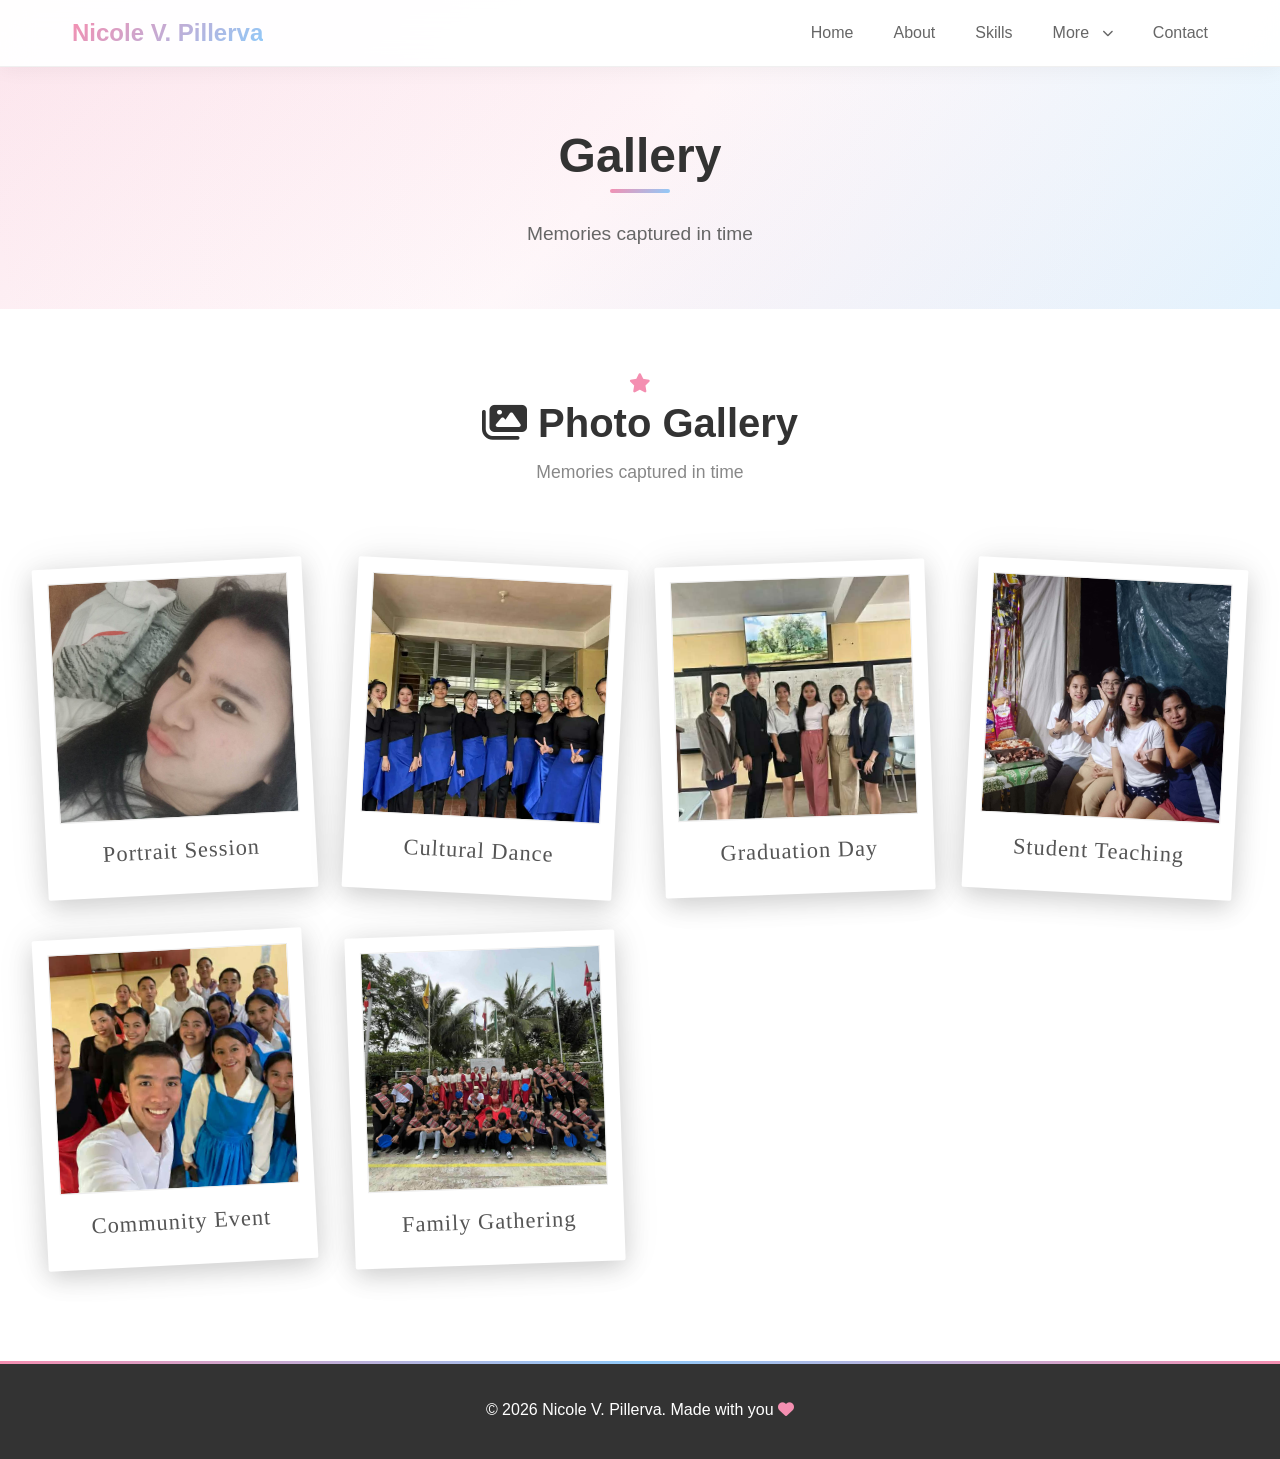
==== section/gallery.html @ 2eb4b830 "Add files via upload" ====
<!DOCTYPE html>
<html lang="en">
<head>
    <meta charset="UTF-8">
    <meta name="viewport" content="width=device-width, initial-scale=1.0">
    <title>Gallery - Nicole Pillerva</title>
    <link rel="stylesheet" href="https://cdnjs.cloudflare.com/ajax/libs/font-awesome/6.4.0/css/all.min.css">
    <link rel="stylesheet" href="../style.css">
    <meta name="description" content="Gallery of Nicole Pillerva">
    <meta name="theme-color" content="#f48fb1">
</head>
<body>
    <nav>
        <div class="nav-container">
            <div class="logo">Nicole V. Pillerva</div>
            <ul class="nav-links" id="navLinks">
                <li><a href="../index.html">Home</a></li>
                <li><a href="../index.html#about">About</a></li>
                <li><a href="../index.html#skills">Skills</a></li>
                <li class="dropdown">
                    <a href="#" class="dropdown-toggle">
                        More
                        <i class="fas fa-chevron-down dropdown-arrow"></i>
                    </a>
                    <div class="dropdown-content">
                        <a href="family.html">Family Background</a>
                        <a href="interest.html">Interest & Hobby</a>
                        <a href="gallery.html">Gallery</a>
                        <a href="advocates.html">Advocates</a>
                        <a href="whereabouts.html">Whereabouts</a>
                    </div>
                </li>
                <li><a href="../index.html#contact">Contact</a></li>
            </ul>
            <button class="mobile-menu" id="mobileMenu">
                <i class="fas fa-bars"></i>
            </button>
        </div>
    </nav>

    <section class="page-header" id="gallery">
        <div class="page-header-content">
            <h1>Gallery</h1>
            <p>Memories captured in time</p>
        </div>
    </section>

    <section class="content-section">
        <div class="container">
            <h2 class="section-title"><i class="fas fa-images"></i> Photo Gallery</h2>
            <p class="section-subtitle">Memories captured in time</p>
            <div class="polaroid-gallery">
                <div class="polaroid">
                    <div class="polaroid-img">
                        <img src="../img/profile.jpg" alt="Nicole Portrait">
                    </div>
                    <div class="polaroid-caption">Portrait Session</div>
                </div>
                <div class="polaroid">
                    <div class="polaroid-img">
                        <img src="../img/55b99690-2a90-461f-9fbb-7916fe6a47c3.jpg" alt="Dance Performance">
                    </div>
                    <div class="polaroid-caption">Cultural Dance</div>
                </div>
                <div class="polaroid">
                    <div class="polaroid-img">
                        <img src="../img/67cd6345-a630-44bd-90f7-49e48e823848.jpg" alt="Graduation">
                    </div>
                    <div class="polaroid-caption">Graduation Day</div>
                </div>
                <div class="polaroid">
                    <div class="polaroid-img">
                        <img src="../img/a69e9236-5b2d-4f65-a73d-b04469839ea3.jpg" alt="Teaching">
                    </div>
                    <div class="polaroid-caption">Student Teaching</div>
                </div>
                <div class="polaroid">
                    <div class="polaroid-img">
                        <img src="../img/ed9f2ef9-8a81-4617-93a9-6d32180fe4b9.jpg" alt="Community Event">
                    </div>
                    <div class="polaroid-caption">Community Event</div>
                </div>
                <div class="polaroid">
                    <div class="polaroid-img">
                        <img src="../img/fda7e0de-f77c-469b-8553-8c300035c9ac.jpg" alt="Family Gathering">
                    </div>
                    <div class="polaroid-caption">Family Gathering</div>
                </div>
            </div>
        </div>
    </section>

    <footer>
        <p>© 2026 Nicole V. Pillerva. Made with you <i class="fas fa-heart" style="color: #f48fb1;"></i></p>
    </footer>

    <script>
        // Mobile menu
        const mobileMenu = document.getElementById('mobileMenu');
        const navLinks = document.getElementById('navLinks');

        mobileMenu.addEventListener('click', () => {
            navLinks.classList.toggle('active');
            const icon = mobileMenu.querySelector('i');
            icon.classList.toggle('fa-bars');
            icon.classList.toggle('fa-times');
        });

        // Dropdown toggle for mobile
        const dropdownToggle = document.querySelector('.dropdown-toggle');
        const dropdown = document.querySelector('.dropdown');

        dropdownToggle.addEventListener('click', (e) => {
            if (window.innerWidth <= 768) {
                e.preventDefault();
                dropdown.classList.toggle('active');
            }
        });

        // Smooth scrolling
        document.querySelectorAll('a[href^="#"]').forEach(anchor => {
            anchor.addEventListener('click', function (e) {
                e.preventDefault();
                const target = document.querySelector(this.getAttribute('href'));
                if (target) {
                    target.scrollIntoView({ behavior: 'smooth' });
                    navLinks.classList.remove('active');
                }
            });
        });
    </script>
</body>
</html>
---- style.css ----
* {
    margin: 0;
    padding: 0;
    box-sizing: border-box;
}

body {
    font-family: 'Segoe UI', Tahoma, Geneva, Verdana, sans-serif;
    background: #ffffff;
    color: #333;
    overflow-x: hidden;
}

/* Navigation */
nav {
    position: fixed;
    top: 0;
    width: 100%;
    background: rgba(255, 255, 255, 0.95);
    backdrop-filter: blur(15px);
    border-bottom: 1px solid #f0f0f0;
    z-index: 1000;
    box-shadow: 0 2px 20px rgba(0,0,0,0.05);
}

.nav-container {
    max-width: 1200px;
    margin: 0 auto;
    padding: 1.2rem 2rem;
    display: flex;
    justify-content: space-between;
    align-items: center;
}

.logo {
    font-size: 1.5rem;
    font-weight: bold;
    background: linear-gradient(135deg, #f48fb1, #90caf9);
    -webkit-background-clip: text;
    -webkit-text-fill-color: transparent;
    background-clip: text;
}

.nav-links {
    display: flex;
    gap: 2.5rem;
    list-style: none;
    align-items: center;
}

.nav-links a {
    text-decoration: none;
    color: #666;
    font-weight: 500;
    transition: color 0.3s;
    position: relative;
}

.nav-links a::after {
    content: '';
    position: absolute;
    bottom: -5px;
    left: 0;
    width: 0;
    height: 2px;
    background: #f48fb1;
    transition: width 0.3s;
}

.nav-links a:hover {
    color: #f48fb1;
}

.nav-links a:hover::after {
    width: 100%;
}

/* Dropdown Styles */
.dropdown {
    position: relative;
}

.dropdown-toggle {
    display: flex;
    align-items: center;
    gap: 0.5rem;
    cursor: pointer;
}

.dropdown-toggle::after {
    content: '\f078';
    font-family: 'Font Awesome 6 Free';
    font-weight: 900;
    font-size: 0.75rem;
    transition: transform 0.3s;
}

.dropdown:hover .dropdown-toggle::after {
    transform: rotate(180deg);
}

.dropdown-content {
    display: none;
    position: absolute;
    top: 100%;
    left: 0;
    background: white;
    min-width: 200px;
    border-radius: 12px;
    box-shadow: 0 10px 40px rgba(0,0,0,0.15);
    padding: 0.5rem 0;
    opacity: 0;
    transform: translateY(10px);
    transition: all 0.3s ease;
}

.dropdown:hover .dropdown-content {
    display: block;
    opacity: 1;
    transform: translateY(0);
}

.dropdown-content a {
    display: block;
    padding: 0.75rem 1.5rem;
    color: #666;
    font-weight: 500;
    transition: all 0.3s;
    position: relative;
}

.dropdown-content a::before {
    content: '';
    position: absolute;
    left: 0;
    top: 50%;
    transform: translateY(-50%);
    width: 0;
    height: 2px;
    background: #f48fb1;
    transition: width 0.3s;
}

.dropdown-content a:hover {
    background: linear-gradient(135deg, #fce4ec, #e3f2fd);
    color: #f48fb1;
    padding-left: 2rem;
}

.dropdown-content a:hover::before {
    width: 8px;
}

.dropdown-arrow {
    display: none;
}

@media (min-width: 769px) {
    .dropdown-arrow {
        display: inline-block;
        margin-left: 0.3rem;
        font-size: 0.7rem;
        transition: transform 0.3s;
    }

    .dropdown:hover .dropdown-arrow {
        transform: rotate(180deg);
    }
}

.mobile-menu {
    display: none;
    background: none;
    border: none;
    font-size: 1.5rem;
    color: #666;
    cursor: pointer;
}

/* Hero Section */
.hero {
    min-height: 100vh;
    display: flex;
    align-items: center;
    justify-content: center;
    padding: 6rem 2rem 4rem;
    background: linear-gradient(135deg, #fce4ec 0%, #ffffff 50%, #e3f2fd 100%);
    position: relative;
    overflow: hidden;
}

.hero-content {
    max-width: 1200px;
    display: grid;
    grid-template-columns: 1fr 1fr;
    gap: 4rem;
    align-items: center;
}

.hero-text h1 {
    font-size: 3.5rem;
    margin-bottom: 1rem;
    color: #333;
}

.hero-text .subtitle {
    font-size: 1.5rem;
    color: #f48fb1;
    font-weight: 600;
    margin-bottom: 1.5rem;
}

.hero-text p {
    font-size: 1.1rem;
    line-height: 1.8;
    color: #666;
    margin-bottom: 2rem;
}

.cta-buttons {
    display: flex;
    gap: 1rem;
}

.btn {
    padding: 1rem 2rem;
    border-radius: 50px;
    font-weight: 600;
    text-decoration: none;
    transition: all 0.3s;
    display: inline-flex;
    align-items: center;
    gap: 0.5rem;
}

.btn-primary {
    background: linear-gradient(135deg, #f48fb1, #f06292);
    color: white;
    box-shadow: 0 5px 20px rgba(244, 143, 177, 0.3);
}

.btn-primary:hover {
    transform: translateY(-3px);
    box-shadow: 0 8px 30px rgba(244, 143, 177, 0.4);
}

.btn-secondary {
    background: white;
    color: #f48fb1;
    border: 2px solid #f48fb1;
}

.btn-secondary:hover {
    background: #f48fb1;
    color: white;
}

/* Profile Image */
.hero-image {
    position: relative;
    display: flex;
    justify-content: center;
}

.profile-container {
    position: relative;
    width: 400px;
    height: 400px;
}

.profile-wrapper {
    width: 100%;
    height: 100%;
    border-radius: 50%;
    padding: 8px;
    background: linear-gradient(135deg, #f8bbd0, #90caf9, #f48fb1);
    background-size: 200% 200%;
    animation: gradient-rotate 4s ease infinite;
    box-shadow: 0 15px 50px rgba(244, 143, 177, 0.3);
}

@keyframes gradient-rotate {
    0%, 100% { background-position: 0% 50%; }
    50% { background-position: 100% 50%; }
}

.profile-img {
    width: 100%;
    height: 100%;
    border-radius: 50%;
    object-fit: cover;
    background: white;
    border: 6px solid white;
}

/* About Section */
.about-section {
    padding: 6rem 2rem;
    background: white;
}

.about-container {
    max-width: 1200px;
    margin: 0 auto;
}

.section-title {
    text-align: center;
    font-size: 2.5rem;
    margin-bottom: 3rem;
    color: #333;
}

.about-grid {
    display: grid;
    grid-template-columns: repeat(auto-fit, minmax(300px, 1fr));
    gap: 2rem;
    margin-top: 3rem;
}

.about-card {
    background: linear-gradient(135deg, #fce4ec, #e3f2fd);
    padding: 2rem;
    border-radius: 20px;
    text-align: center;
    transition: transform 0.3s;
}

.about-card:hover {
    transform: translateY(-10px);
}

.about-card i {
    font-size: 3rem;
    color: #f48fb1;
    margin-bottom: 1rem;
}

.about-card h3 {
    font-size: 1.5rem;
    margin-bottom: 1rem;
    color: #333;
}

.about-card p {
    color: #666;
    line-height: 1.6;
}

/* Skills Section */
.skills-section {
    padding: 6rem 2rem;
    background: linear-gradient(135deg, #fce4ec 0%, #e3f2fd 100%);
}

.skills-container {
    max-width: 1000px;
    margin: 0 auto;
}

.skills-grid {
    display: grid;
    grid-template-columns: repeat(auto-fit, minmax(250px, 1fr));
    gap: 1.5rem;
    margin-top: 3rem;
}

.skill-item {
    background: white;
    padding: 1.5rem;
    border-radius: 15px;
    box-shadow: 0 5px 20px rgba(0,0,0,0.08);
    transition: all 0.3s;
}

.skill-item:hover {
    transform: translateY(-5px);
    box-shadow: 0 10px 30px rgba(244, 143, 177, 0.2);
}

.skill-item h4 {
    color: #f48fb1;
    margin-bottom: 0.5rem;
    font-size: 1.1rem;
}

.skill-item p {
    color: #666;
    font-size: 0.95rem;
}

/* Contact Section */
.contact-section {
    padding: 6rem 2rem;
    background: white;
    text-align: center;
}

.contact-container {
    max-width: 800px;
    margin: 0 auto;
    text-align: center;
}

.contact-info {
    display: flex;
    justify-content: center;
    align-items: center;
    gap: 2rem;
    margin-top: 3rem;
    flex-wrap: wrap;
}

.contact-item {
    display: flex;
    align-items: center;
    justify-content: center;
    gap: 1rem;
    padding: 1.5rem 2rem;
    background: linear-gradient(135deg, #fce4ec, #e3f2fd);
    border-radius: 15px;
    transition: all 0.3s;
    min-width: 280px;
}

.contact-item:hover {
    transform: translateY(-5px);
}

.contact-item i {
    font-size: 2rem;
    color: #f48fb1;
}

.contact-item a {
    color: #666;
    text-decoration: none;
    font-weight: 500;
}

.social-links {
    display: flex;
    justify-content: center;
    gap: 1.5rem;
    margin-top: 3rem;
}

.social-link {
    width: 60px;
    height: 60px;
    border-radius: 50%;
    background: linear-gradient(135deg, #f48fb1, #90caf9);
    display: flex;
    align-items: center;
    justify-content: center;
    color: white;
    font-size: 1.5rem;
    transition: all 0.3s;
    text-decoration: none;
}

.social-link:hover {
    transform: translateY(-5px) scale(1.1);
    box-shadow: 0 10px 30px rgba(244, 143, 177, 0.4);
}

/* Footer */
footer {
    background: #333;
    color: white;
    text-align: center;
    padding: 2rem;
}

/* Page Header */
.page-header {
    padding: 8rem 2rem 4rem;
    background: linear-gradient(135deg, #fce4ec 0%, #ffffff 50%, #e3f2fd 100%);
    text-align: center;
    position: relative;
    overflow: hidden;
}

.page-header::before {
    content: '';
    position: absolute;
    top: -50%;
    left: -50%;
    width: 200%;
    height: 200%;
    background: radial-gradient(circle, rgba(244, 143, 177, 0.1) 0%, transparent 50%);
    animation: float 15s ease-in-out infinite;
}

@keyframes float {
    0%, 100% { transform: translate(0, 0); }
    50% { transform: translate(30px, 30px); }
}

.page-header-content {
    max-width: 800px;
    margin: 0 auto;
    position: relative;
    z-index: 1;
}

.page-header h1 {
    font-size: 3rem;
    color: #333;
    margin-bottom: 1rem;
    position: relative;
    display: inline-block;
}

.page-header h1::after {
    content: '';
    position: absolute;
    bottom: -10px;
    left: 50%;
    transform: translateX(-50%);
    width: 60px;
    height: 4px;
    background: linear-gradient(135deg, #f48fb1, #90caf9);
    border-radius: 2px;
}

.page-header p {
    font-size: 1.2rem;
    color: #666;
    margin-top: 1.5rem;
}

/* Content Section */
.content-section {
    padding: 4rem 2rem;
    background: white;
}

.container {
    max-width: 1200px;
    margin: 0 auto;
}

.content-card {
    background: linear-gradient(135deg, #fce4ec, #e3f2fd);
    padding: 3rem;
    border-radius: 20px;
    text-align: center;
}

.content-card h2 {
    font-size: 2rem;
    color: #333;
    margin-bottom: 1rem;
}

.content-card h2 i {
    color: #f48fb1;
    margin-right: 0.5rem;
}

.content-card p {
    color: #666;
    font-size: 1.1rem;
    line-height: 1.8;
}

/* Section Divider */
.section-divider {
    height: 1px;
    background: linear-gradient(90deg, transparent, #f48fb1, transparent);
    margin: 2rem 0;
    opacity: 0.5;
}

/* Enhanced Card Styles */
.about-card {
    background: linear-gradient(135deg, #fce4ec, #e3f2fd);
    padding: 2.5rem 2rem;
    border-radius: 20px;
    text-align: center;
    transition: all 0.4s ease;
    position: relative;
    overflow: hidden;
}

.about-card::before {
    content: '';
    position: absolute;
    top: 0;
    left: 0;
    right: 0;
    height: 4px;
    background: linear-gradient(135deg, #f48fb1, #90caf9);
    transform: scaleX(0);
    transition: transform 0.4s ease;
}

.about-card:hover::before {
    transform: scaleX(1);
}

.about-card:hover {
    transform: translateY(-10px);
    box-shadow: 0 20px 40px rgba(244, 143, 177, 0.2);
}

.about-card i {
    font-size: 3rem;
    color: #f48fb1;
    margin-bottom: 1.5rem;
    transition: transform 0.4s ease;
}

.about-card:hover i {
    transform: scale(1.1) rotate(5deg);
}

.about-card h3 {
    font-size: 1.5rem;
    margin-bottom: 1rem;
    color: #333;
}

.about-card p {
    color: #666;
    line-height: 1.7;
}

/* Enhanced Skill Item */
.skill-item {
    background: white;
    padding: 2rem 1.5rem;
    border-radius: 15px;
    box-shadow: 0 5px 20px rgba(0,0,0,0.08);
    transition: all 0.4s ease;
    border: 1px solid transparent;
}

.skill-item:hover {
    transform: translateY(-8px) scale(1.02);
    box-shadow: 0 15px 40px rgba(244, 143, 177, 0.25);
    border-color: #f48fb1;
}

.skill-item h4 {
    color: #f48fb1;
    margin-bottom: 0.75rem;
    font-size: 1.2rem;
    display: flex;
    align-items: center;
    gap: 0.75rem;
}

.skill-item h4 i {
    font-size: 1.4rem;
}

.skill-item p {
    color: #666;
    font-size: 0.95rem;
    line-height: 1.6;
}

/* Enhanced Contact Item */
.contact-item {
    display: flex;
    align-items: center;
    gap: 1.25rem;
    padding: 1.75rem 2.25rem;
    background: linear-gradient(135deg, #fce4ec, #e3f2fd);
    border-radius: 15px;
    transition: all 0.4s ease;
    border: 2px solid transparent;
}

.contact-item:hover {
    transform: translateY(-5px) scale(1.02);
    box-shadow: 0 15px 35px rgba(244, 143, 177, 0.25);
    border-color: #f48fb1;
}

.contact-item i {
    font-size: 2.2rem;
    color: #f48fb1;
    transition: transform 0.4s ease;
}

.contact-item:hover i {
    transform: scale(1.15) rotate(10deg);
}

.contact-item a {
    color: #555;
    text-decoration: none;
    font-weight: 600;
    font-size: 1rem;
    transition: color 0.3s;
}

.contact-item a:hover {
    color: #f48fb1;
}

/* Enhanced Social Links */
.social-links {
    display: flex;
    justify-content: center;
    gap: 1.5rem;
    margin-top: 3rem;
}

.social-link {
    width: 60px;
    height: 60px;
    border-radius: 50%;
    background: linear-gradient(135deg, #f48fb1, #90caf9);
    display: flex;
    align-items: center;
    justify-content: center;
    color: white;
    font-size: 1.5rem;
    transition: all 0.4s ease;
    text-decoration: none;
    position: relative;
    overflow: hidden;
}

.social-link::before {
    content: '';
    position: absolute;
    top: 0;
    left: 0;
    right: 0;
    bottom: 0;
    background: linear-gradient(135deg, #f06292, #64b5f6);
    opacity: 0;
    transition: opacity 0.4s ease;
}

.social-link:hover::before {
    opacity: 1;
}

.social-link:hover {
    transform: translateY(-8px) scale(1.1);
    box-shadow: 0 15px 35px rgba(244, 143, 177, 0.5);
}

.social-link i {
    position: relative;
    z-index: 1;
}

/* Footer */
footer {
    background: #333;
    color: white;
    text-align: center;
    padding: 2.5rem 2rem;
    position: relative;
}

footer::before {
    content: '';
    position: absolute;
    top: 0;
    left: 0;
    right: 0;
    height: 3px;
    background: linear-gradient(90deg, #f48fb1, #90caf9, #f48fb1);
}

/* Enhanced Polaroid Gallery */
.polaroid-gallery {
    display: grid;
    grid-template-columns: repeat(auto-fit, minmax(250px, 1fr));
    gap: 2.5rem;
    padding: 2rem 0;
    max-width: 1200px;
    margin: 0 auto;
    width: 100%;
}

.polaroid {
    background: white;
    padding: 15px 15px 30px 15px;
    box-shadow: 0 8px 25px rgba(0,0,0,0.15), 0 0 40px rgba(0,0,0,0.08);
    transform: rotate(-3deg);
    transition: all 0.4s ease;
    border-radius: 2px;
}

.polaroid:nth-child(even) {
    transform: rotate(3deg);
}

.polaroid:nth-child(3n) {
    transform: rotate(-2deg);
}

.polaroid:hover {
    transform: rotate(0deg) scale(1.08);
    box-shadow: 0 15px 40px rgba(0,0,0,0.25), 0 0 60px rgba(244, 143, 177, 0.15);
    z-index: 10;
}

.polaroid-img {
    background: #f5f5f5;
    overflow: hidden;
    border: 1px solid #eee;
    width: 100%;
    aspect-ratio: 1 / 1;
}

.polaroid-img img {
    width: 100%;
    height: 100%;
    object-fit: cover;
    display: block;
    transition: transform 0.5s ease;
}

.polaroid:hover .polaroid-img img {
    transform: scale(1.05);
}

.polaroid-caption {
    text-align: center;
    padding-top: 1.25rem;
    font-family: 'Brush Script MT', cursive;
    font-size: 1.4rem;
    color: #555;
    letter-spacing: 1px;
    word-wrap: break-word;
}

/* Scroll Reveal Animation */
.reveal {
    opacity: 0;
    transform: translateY(30px);
    transition: all 0.8s ease;
}

.reveal.active {
    opacity: 1;
    transform: translateY(0);
}

/* Card hover shine effect */
.about-card::after,
.skill-item::after,
.contact-item::after {
    content: '';
    position: absolute;
    top: 0;
    left: -100%;
    width: 100%;
    height: 100%;
    background: linear-gradient(90deg, transparent, rgba(255,255,255,0.4), transparent);
    transition: left 0.5s ease;
}

.about-card:hover::after,
.skill-item:hover::after,
.contact-item:hover::after {
    left: 100%;
}

/* Decorative dots pattern */
.decoration-dots {
    position: fixed;
    top: 0;
    left: 0;
    width: 100%;
    height: 100%;
    pointer-events: none;
    z-index: -1;
    background-image: radial-gradient(#f48fb1 1px, transparent 1px);
    background-size: 30px 30px;
    opacity: 0.03;
}

/* Enhanced section titles */
.section-title {
    text-align: center;
    font-size: 2.5rem;
    margin-bottom: 1rem;
    color: #333;
    position: relative;
    width: 100%;
}

.section-title::before {
    content: '\f005';
    font-family: 'Font Awesome 6 Free';
    font-weight: 900;
    display: block;
    margin-bottom: 0.5rem;
    font-size: 1.2rem;
    color: #f48fb1;
}

.section-subtitle {
    text-align: center;
    color: #888;
    font-size: 1.1rem;
    margin-top: 0.5rem;
    margin-bottom: 3rem;
}

/* Button hover effects */
.btn-primary {
    background: linear-gradient(135deg, #f48fb1, #f06292);
    color: white;
    box-shadow: 0 5px 20px rgba(244, 143, 177, 0.3);
}

.btn-primary:hover {
    transform: translateY(-3px) scale(1.02);
    box-shadow: 0 10px 30px rgba(244, 143, 177, 0.5);
}

.btn-secondary {
    background: white;
    color: #f48fb1;
    border: 2px solid #f48fb1;
}

.btn-secondary:hover {
    background: #f48fb1;
    color: white;
    transform: translateY(-3px);
}

/* Icon bounce on hover */
@keyframes bounce {
    0%, 100% { transform: translateY(0); }
    50% { transform: translateY(-10px); }
}

.about-card:hover i {
    animation: bounce 0.6s ease;
}

/* Responsive */
@media (max-width: 1200px) {
    .hero-content {
        max-width: 900px;
    }
    
    .about-container {
        max-width: 900px;
    }
    
    .skills-container {
        max-width: 800px;
    }
    
    .contact-container {
        max-width: 700px;
    }
}

@media (max-width: 1024px) {
    .hero {
        padding: 5rem 1.5rem 3rem;
    }
    
    .hero-text h1 {
        font-size: 2.8rem;
    }
    
    .hero-text .subtitle {
        font-size: 1.3rem;
    }
    
    .profile-container {
        width: 320px;
        height: 320px;
    }
    
    .about-section,
    .skills-section,
    .contact-section {
        padding: 4rem 1.5rem;
    }
    
    .section-title {
        font-size: 2.2rem;
    }
    
    .about-grid {
        grid-template-columns: repeat(auto-fit, minmax(280px, 1fr));
        gap: 1.5rem;
    }
    
    .skills-grid {
        grid-template-columns: repeat(auto-fit, minmax(220px, 1fr));
        gap: 1.25rem;
    }
}

@media (max-width: 968px) {
    .hero-content {
        grid-template-columns: 1fr;
        text-align: center;
        gap: 3rem;
    }

    .hero-text h1 {
        font-size: 2.5rem;
    }

    .profile-container {
        width: 280px;
        height: 280px;
        margin: 0 auto;
    }

    .cta-buttons {
        justify-content: center;
    }
    
    .page-header {
        padding: 7rem 1.5rem 3rem;
    }
    
    .page-header h1 {
        font-size: 2.5rem;
    }
    
    .page-header p {
        font-size: 1.1rem;
    }
}

@media (max-width: 768px) {
    .nav-container {
        padding: 1rem 1.5rem;
    }
    
    .logo {
        font-size: 1.3rem;
    }
    
    .nav-links {
        display: none;
        position: absolute;
        top: 100%;
        left: 0;
        right: 0;
        background: white;
        flex-direction: column;
        padding: 1rem 1.5rem;
        box-shadow: 0 10px 30px rgba(0,0,0,0.1);
        gap: 0;
    }

    .nav-links.active {
        display: flex;
    }
    
    .nav-links li {
        width: 100%;
    }
    
    .nav-links a {
        display: block;
        padding: 0.75rem 0;
        border-bottom: 1px solid #f0f0f0;
    }
    
    .nav-links a:hover::after {
        width: 0;
    }

    .mobile-menu {
        display: block;
    }
    
    .hero {
        padding: 5rem 1rem 2.5rem;
        min-height: auto;
    }
    
    .hero-text h1 {
        font-size: 2rem;
    }
    
    .hero-text .subtitle {
        font-size: 1.1rem;
    }
    
    .hero-text p {
        font-size: 1rem;
        line-height: 1.6;
    }
    
    .profile-container {
        width: 240px;
        height: 240px;
    }
    
    .btn {
        padding: 0.875rem 1.5rem;
        font-size: 0.95rem;
    }
    
    .cta-buttons {
        flex-direction: column;
        gap: 0.75rem;
    }
    
    .cta-buttons .btn {
        width: 100%;
        justify-content: center;
    }
    
    .about-section,
    .skills-section,
    .contact-section,
    .content-section {
        padding: 3rem 1rem;
    }
    
    .section-title {
        font-size: 1.8rem;
        margin-bottom: 0.5rem;
    }
    
    .section-title::before {
        font-size: 1rem;
        margin-bottom: 0.3rem;
    }
    
    .section-subtitle {
        font-size: 1rem;
        margin-bottom: 2rem;
    }
    
    .about-grid {
        grid-template-columns: 1fr;
        gap: 1.25rem;
        margin-top: 2rem;
    }
    
    .about-card {
        padding: 1.75rem 1.25rem;
    }
    
    .about-card i {
        font-size: 2.5rem;
        margin-bottom: 1rem;
    }
    
    .about-card h3 {
        font-size: 1.3rem;
    }
    
    .about-card p {
        font-size: 0.95rem;
    }
    
    .skills-grid {
        grid-template-columns: 1fr;
        gap: 1rem;
        margin-top: 2rem;
    }
    
    .skill-item {
        padding: 1.5rem 1.25rem;
    }
    
    .skill-item h4 {
        font-size: 1.1rem;
    }
    
    .skill-item h4 i {
        font-size: 1.2rem;
    }
    
    .skill-item p {
        font-size: 0.9rem;
    }
    
    .contact-info {
        flex-direction: column;
        align-items: center;
        gap: 1rem;
        margin-top: 2rem;
    }
    
    .contact-item {
        width: 100%;
        max-width: 350px;
        padding: 1.25rem 1.5rem;
        justify-content: center;
    }
    
    .contact-item i {
        font-size: 1.8rem;
    }
    
    .contact-item h4 {
        font-size: 1rem;
    }
    
    .contact-item p {
        font-size: 0.85rem;
    }
    
    .social-links {
        gap: 1rem;
        margin-top: 2rem;
    }
    
    .social-link {
        width: 50px;
        height: 50px;
        font-size: 1.2rem;
    }
    
    .page-header {
        padding: 6rem 1rem 2.5rem;
    }
    
    .page-header h1 {
        font-size: 2rem;
    }
    
    .page-header h1::after {
        width: 50px;
        height: 3px;
        bottom: -8px;
    }
    
    .page-header p {
        font-size: 1rem;
        margin-top: 1.25rem;
    }
    
    .polaroid-gallery {
        grid-template-columns: repeat(auto-fit, minmax(180px, 1fr));
        gap: 1.5rem;
        padding: 1.5rem 0;
    }
    
    .polaroid {
        padding: 10px 10px 20px 10px;
        transform: rotate(-2deg) !important;
    }
    
    .polaroid:hover {
        transform: rotate(0deg) scale(1.05) !important;
    }
    
    .polaroid-img {
        aspect-ratio: 1 / 1;
    }
    
    .polaroid-caption {
        font-size: 1.2rem;
        padding-top: 0.75rem;
    }
    
    .dropdown {
        width: 100%;
    }

    .dropdown-toggle {
        justify-content: space-between;
        padding: 0.5rem 0;
    }

    .dropdown-toggle::after {
        display: none;
    }

    .dropdown-arrow {
        display: inline-block;
    }

    .dropdown-content {
        position: static;
        box-shadow: none;
        padding: 0;
        opacity: 1;
        transform: none;
        display: none;
        background: #f8f9fa;
        border-radius: 8px;
        margin-top: 0.5rem;
    }

    .dropdown.active .dropdown-content {
        display: block;
    }

    .dropdown-content a {
        padding: 0.75rem 1rem;
    }

    .dropdown-content a:hover {
        padding-left: 1.5rem;
        background: linear-gradient(135deg, #fce4ec, #e3f2fd);
    }

    footer {
        padding: 1.5rem 1rem;
        font-size: 0.9rem;
    }
    
    .content-card {
        padding: 2rem 1.5rem;
    }
    
    .content-card h2 {
        font-size: 1.6rem;
    }
    
    .content-card p {
        font-size: 1rem;
    }
}

@media (max-width: 480px) {
    .nav-container {
        padding: 0.875rem 1rem;
    }
    
    .logo {
        font-size: 1.1rem;
    }
    
    .hero-text h1 {
        font-size: 1.75rem;
    }
    
    .hero-text .subtitle {
        font-size: 1rem;
    }
    
    .hero-text p {
        font-size: 0.95rem;
    }
    
    .profile-container {
        width: 200px;
        height: 200px;
    }
    
    .profile-wrapper {
        padding: 6px;
    }
    
    .btn {
        padding: 0.75rem 1.25rem;
        font-size: 0.9rem;
    }
    
    .about-section,
    .skills-section,
    .contact-section,
    .content-section {
        padding: 2.5rem 0.75rem;
    }
    
    .section-title {
        font-size: 1.6rem;
    }
    
    .section-title::before {
        font-size: 0.9rem;
        margin-bottom: 0.25rem;
    }
    
    .section-subtitle {
        font-size: 0.95rem;
    }
    
    .about-card {
        padding: 1.5rem 1rem;
    }
    
    .about-card i {
        font-size: 2rem;
        margin-bottom: 0.75rem;
    }
    
    .about-card h3 {
        font-size: 1.2rem;
    }
    
    .skill-item {
        padding: 1.25rem 1rem;
    }
    
    .skill-item h4 {
        font-size: 1rem;
    }
    
    .skill-item p {
        font-size: 0.85rem;
    }
    
    .contact-item {
        padding: 1rem 1.25rem;
        flex-direction: column;
        text-align: center;
        gap: 0.75rem;
    }
    
    .contact-item i {
        font-size: 1.5rem;
    }
    
    .social-link {
        width: 45px;
        height: 45px;
        font-size: 1.1rem;
    }
    
    .page-header {
        padding: 5rem 0.75rem 2rem;
    }
    
    .page-header h1 {
        font-size: 1.75rem;
    }
    
    .page-header p {
        font-size: 0.9rem;
    }
    
    .polaroid-gallery {
        grid-template-columns: repeat(2, 1fr);
        max-width: 100%;
        gap: 1rem;
        padding: 1rem 0;
        margin: 0 auto;
    }
    
    .polaroid {
        padding: 8px 8px 15px 8px;
    }
    
    .polaroid-img {
        aspect-ratio: 1 / 1;
    }
    
    .polaroid-caption {
        font-size: 1.1rem;
        padding-top: 0.5rem;
    }
}

/* Small height adjustments */
@media (max-height: 600px) {
    .hero {
        min-height: auto;
        padding: 4rem 1rem 2rem;
    }
    
    .profile-container {
        width: 180px;
        height: 180px;
    }
}

/* High DPI displays */
@media (-webkit-min-device-pixel-ratio: 2), (min-resolution: 192dpi) {
    .profile-img {
        image-rendering: -webkit-optimize-contrast;
    }
    
    .polaroid-img img {
        image-rendering: -webkit-optimize-contrast;
    }
}

/* Print styles */
@media print {
    nav,
    .mobile-menu,
    .social-links {
        display: none;
    }
    
    .hero,
    .page-header {
        padding: 2rem;
        min-height: auto;
        background: white;
    }
    
    .about-section,
    .skills-section,
    .contact-section {
        padding: 2rem;
    }
    
    body {
        color: #333;
        background: white;
    }
}
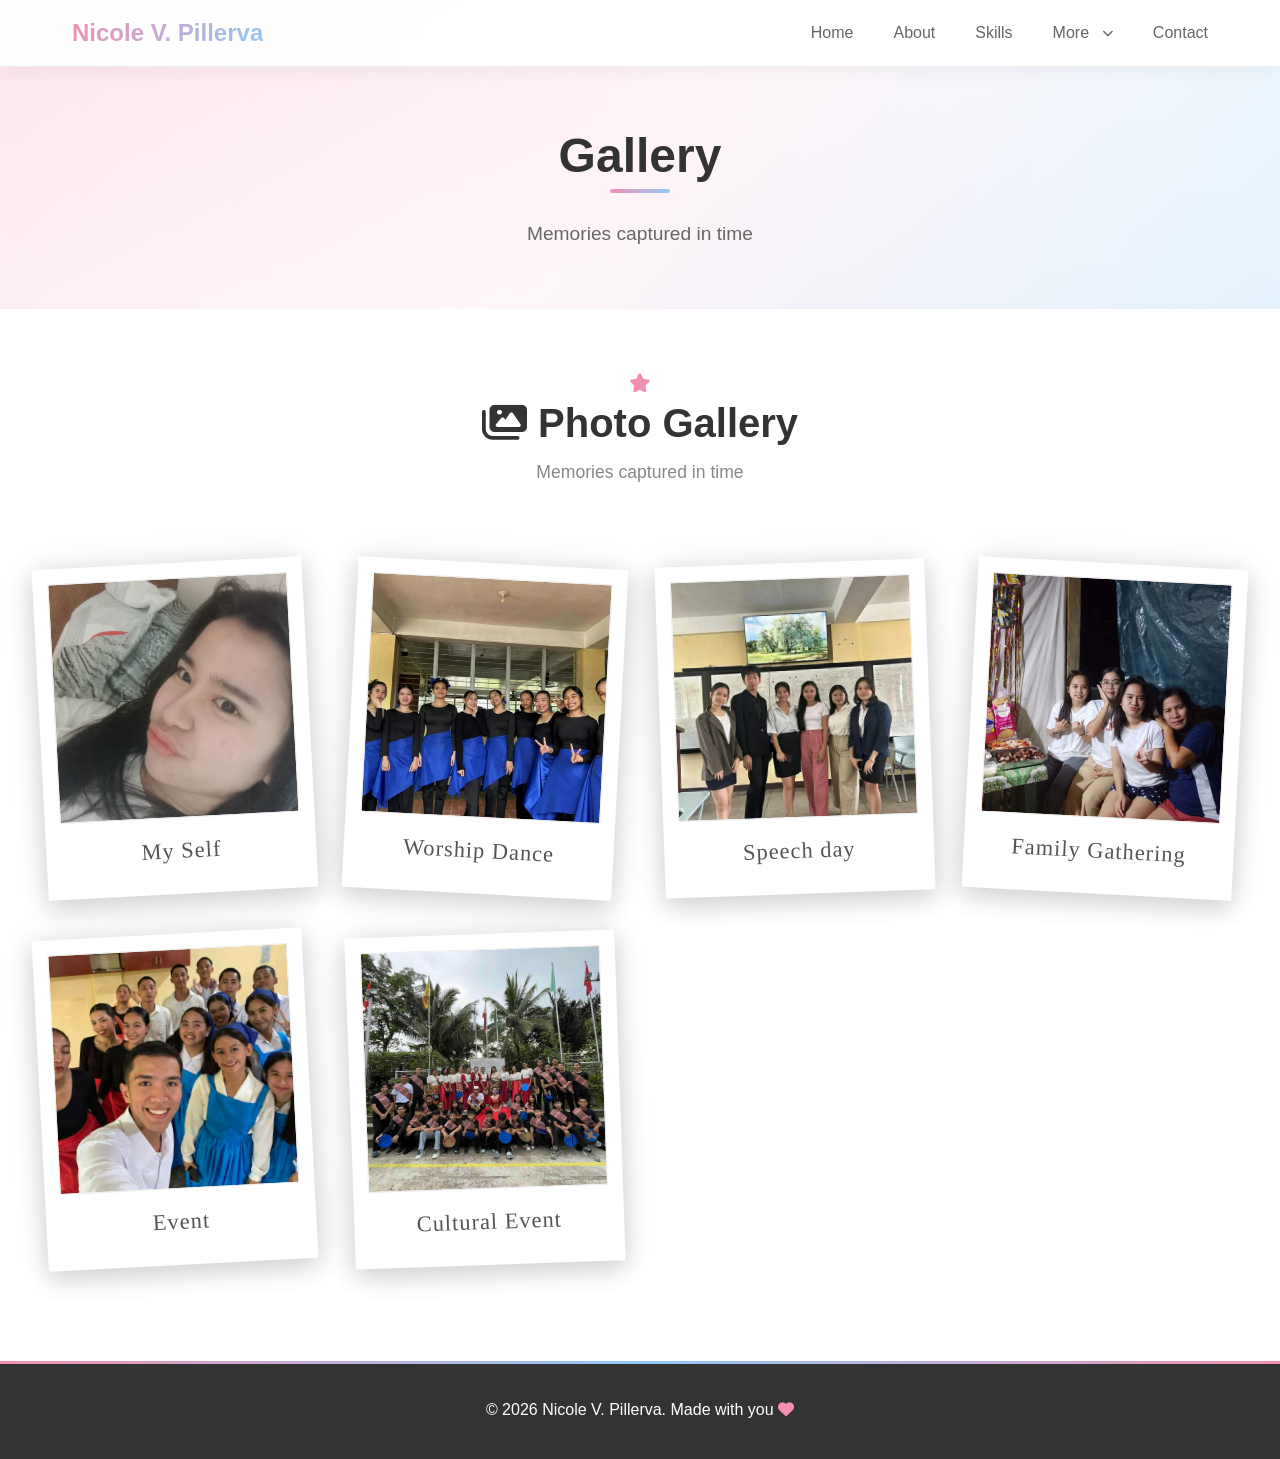
==== commit afe0e860: "Update gallery.html" ====
--- a/section/gallery.html
+++ b/section/gallery.html
@@ -54,37 +54,37 @@
                     <div class="polaroid-img">
                         <img src="../img/profile.jpg" alt="Nicole Portrait">
                     </div>
-                    <div class="polaroid-caption">Portrait Session</div>
+                    <div class="polaroid-caption">My Self</div>
                 </div>
                 <div class="polaroid">
                     <div class="polaroid-img">
                         <img src="../img/55b99690-2a90-461f-9fbb-7916fe6a47c3.jpg" alt="Dance Performance">
                     </div>
-                    <div class="polaroid-caption">Cultural Dance</div>
+                    <div class="polaroid-caption">Worship Dance</div>
                 </div>
                 <div class="polaroid">
                     <div class="polaroid-img">
                         <img src="../img/67cd6345-a630-44bd-90f7-49e48e823848.jpg" alt="Graduation">
                     </div>
-                    <div class="polaroid-caption">Graduation Day</div>
+                    <div class="polaroid-caption">Speech day</div>
                 </div>
                 <div class="polaroid">
                     <div class="polaroid-img">
                         <img src="../img/a69e9236-5b2d-4f65-a73d-b04469839ea3.jpg" alt="Teaching">
                     </div>
-                    <div class="polaroid-caption">Student Teaching</div>
+                    <div class="polaroid-caption">Family Gathering</div>
                 </div>
                 <div class="polaroid">
                     <div class="polaroid-img">
                         <img src="../img/ed9f2ef9-8a81-4617-93a9-6d32180fe4b9.jpg" alt="Community Event">
                     </div>
-                    <div class="polaroid-caption">Community Event</div>
+                    <div class="polaroid-caption">Event</div>
                 </div>
                 <div class="polaroid">
                     <div class="polaroid-img">
                         <img src="../img/fda7e0de-f77c-469b-8553-8c300035c9ac.jpg" alt="Family Gathering">
                     </div>
-                    <div class="polaroid-caption">Family Gathering</div>
+                    <div class="polaroid-caption">Cultural Event</div>
                 </div>
             </div>
         </div>
